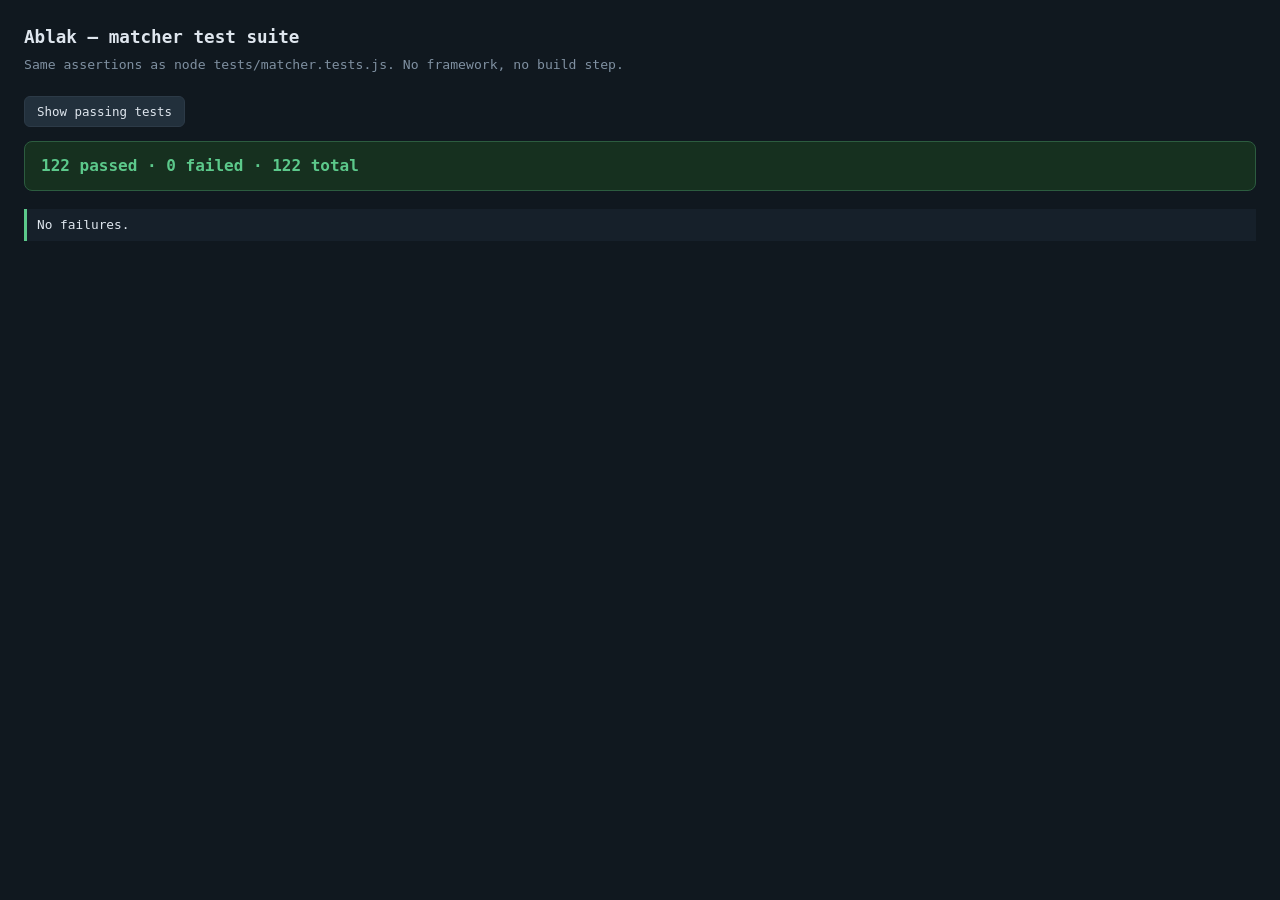
==== tests/index.html @ 147e241e "Initial version of Ablak" ====
<!DOCTYPE html>
<html lang="en">
<head>
<meta charset="utf-8">
<meta name="viewport" content="width=device-width, initial-scale=1">
<title>Ablak — matcher tests</title>
<style>
  body { font-family: ui-monospace, SFMono-Regular, Menlo, Consolas, monospace;
         background: #10181f; color: #dfe6ee; margin: 0; padding: 24px; line-height: 1.55; }
  h1 { font-size: 1.1rem; margin: 0 0 4px; }
  .sub { color: #7f90a1; font-size: .82rem; margin: 0 0 20px; }
  .summary { padding: 12px 16px; border-radius: 8px; margin-bottom: 18px; font-weight: 700; }
  .summary.ok   { background: #16301f; color: #5cc98b; border: 1px solid #2c5c3f; }
  .summary.bad  { background: #351a16; color: #ef7a67; border: 1px solid #6a3328; }
  ul { list-style: none; margin: 0; padding: 0; }
  li { padding: 6px 10px; border-left: 3px solid #2c3a47; margin-bottom: 3px;
       font-size: .8rem; background: #16202a; }
  li.pass { border-left-color: #5cc98b; }
  li.fail { border-left-color: #ef7a67; background: #241a18; }
  .tag { display: inline-block; width: 46px; font-weight: 700; }
  li.pass .tag { color: #5cc98b; }
  li.fail .tag { color: #ef7a67; }
  .detail { display: block; color: #e0a955; margin-left: 46px; }
  .filters { margin-bottom: 14px; }
  button { font-family: inherit; font-size: .78rem; background: #22303c; color: #dfe6ee;
           border: 1px solid #2c3a47; border-radius: 6px; padding: 7px 12px; cursor: pointer; }
  button:hover { border-color: #4d9fd1; color: #4d9fd1; }
</style>
</head>
<body>

<h1>Ablak — matcher test suite</h1>
<p class="sub">
  Same assertions as <code>node tests/matcher.tests.js</code>.
  No framework, no build step.
</p>

<div class="filters">
  <button id="toggle">Show passing tests</button>
</div>

<div id="summary" class="summary">Running…</div>
<ul id="list"></ul>

<script src="../js/phrases.js"></script>
<script src="../js/matcher.js"></script>
<script src="../js/practice.js"></script>
<script src="../js/courier.js"></script>
<script src="../js/callsim.js"></script>
<script src="matcher.tests.js"></script>
<script>
  var outcome = window.AblakTests.run(false);
  var summary = document.getElementById('summary');
  var list = document.getElementById('list');
  var showPassing = false;

  summary.className = 'summary ' + (outcome.failed === 0 ? 'ok' : 'bad');
  summary.textContent = outcome.passed + ' passed · ' + outcome.failed +
                        ' failed · ' + outcome.results.length + ' total';

  function render() {
    list.innerHTML = '';
    outcome.results
      .filter(function (r) { return showPassing || !r.pass; })
      .forEach(function (r) {
        var li = document.createElement('li');
        li.className = r.pass ? 'pass' : 'fail';
        var tag = document.createElement('span');
        tag.className = 'tag';
        tag.textContent = r.pass ? 'PASS' : 'FAIL';
        li.appendChild(tag);
        li.appendChild(document.createTextNode(r.name));
        if (r.detail) {
          var d = document.createElement('span');
          d.className = 'detail';
          d.textContent = r.detail;
          li.appendChild(d);
        }
        list.appendChild(li);
      });
    if (!list.children.length) {
      var li = document.createElement('li');
      li.className = 'pass';
      li.textContent = 'No failures.';
      list.appendChild(li);
    }
  }

  document.getElementById('toggle').addEventListener('click', function () {
    showPassing = !showPassing;
    this.textContent = showPassing ? 'Show failures only' : 'Show passing tests';
    render();
  });

  render();
</script>
</body>
</html>
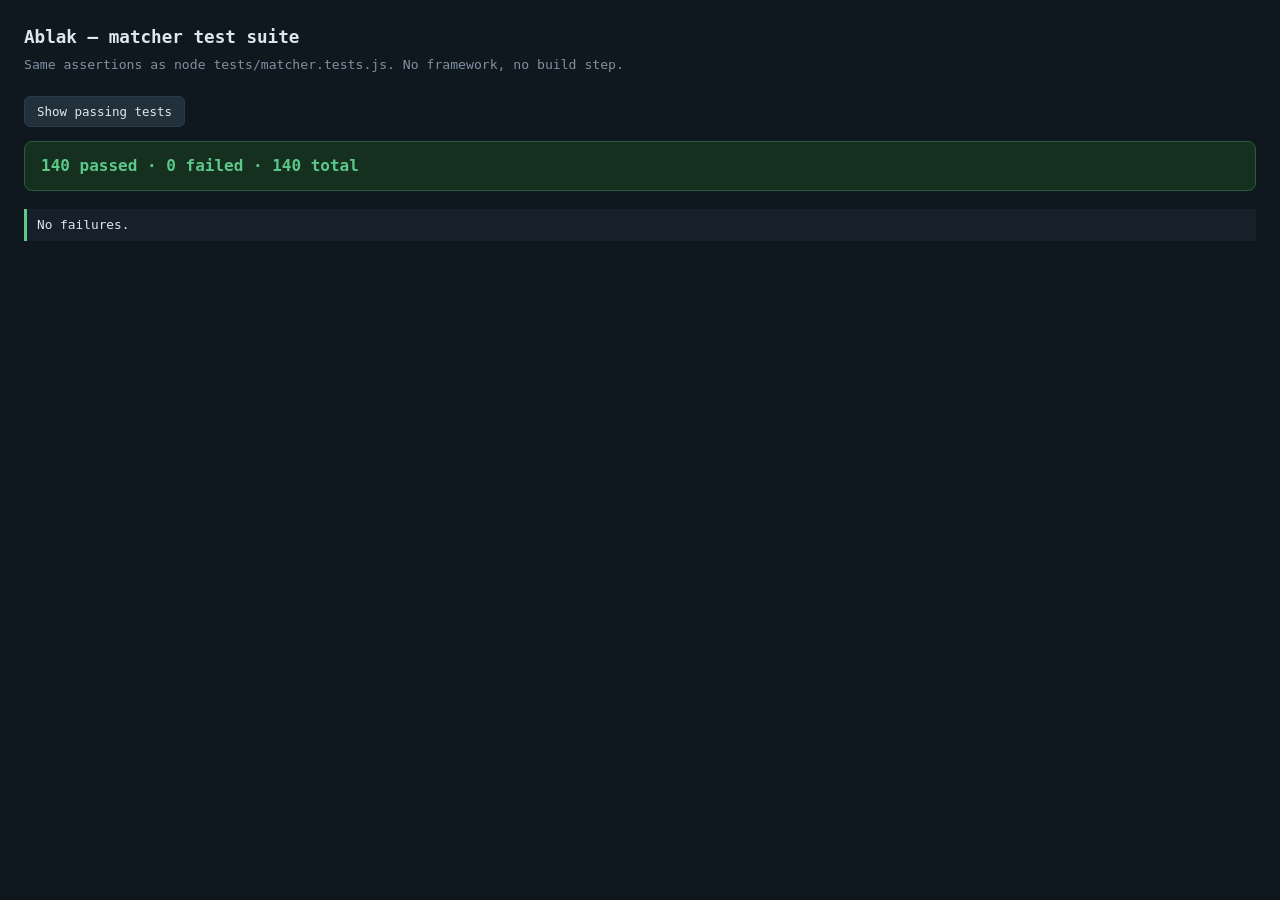
==== commit 4cea3139: "Add reply-in-Hungarian, Whisper option, redesign and honest documentation - Redesigned home page and" ====
--- a/tests/index.html
+++ b/tests/index.html
@@ -47,6 +47,9 @@
 <script src="../js/practice.js"></script>
 <script src="../js/courier.js"></script>
 <script src="../js/callsim.js"></script>
+<script src="../js/llm.js"></script>
+<script src="../js/whisper.js"></script>
+<script src="../js/sayit.js"></script>
 <script src="matcher.tests.js"></script>
 <script>
   var outcome = window.AblakTests.run(false);
